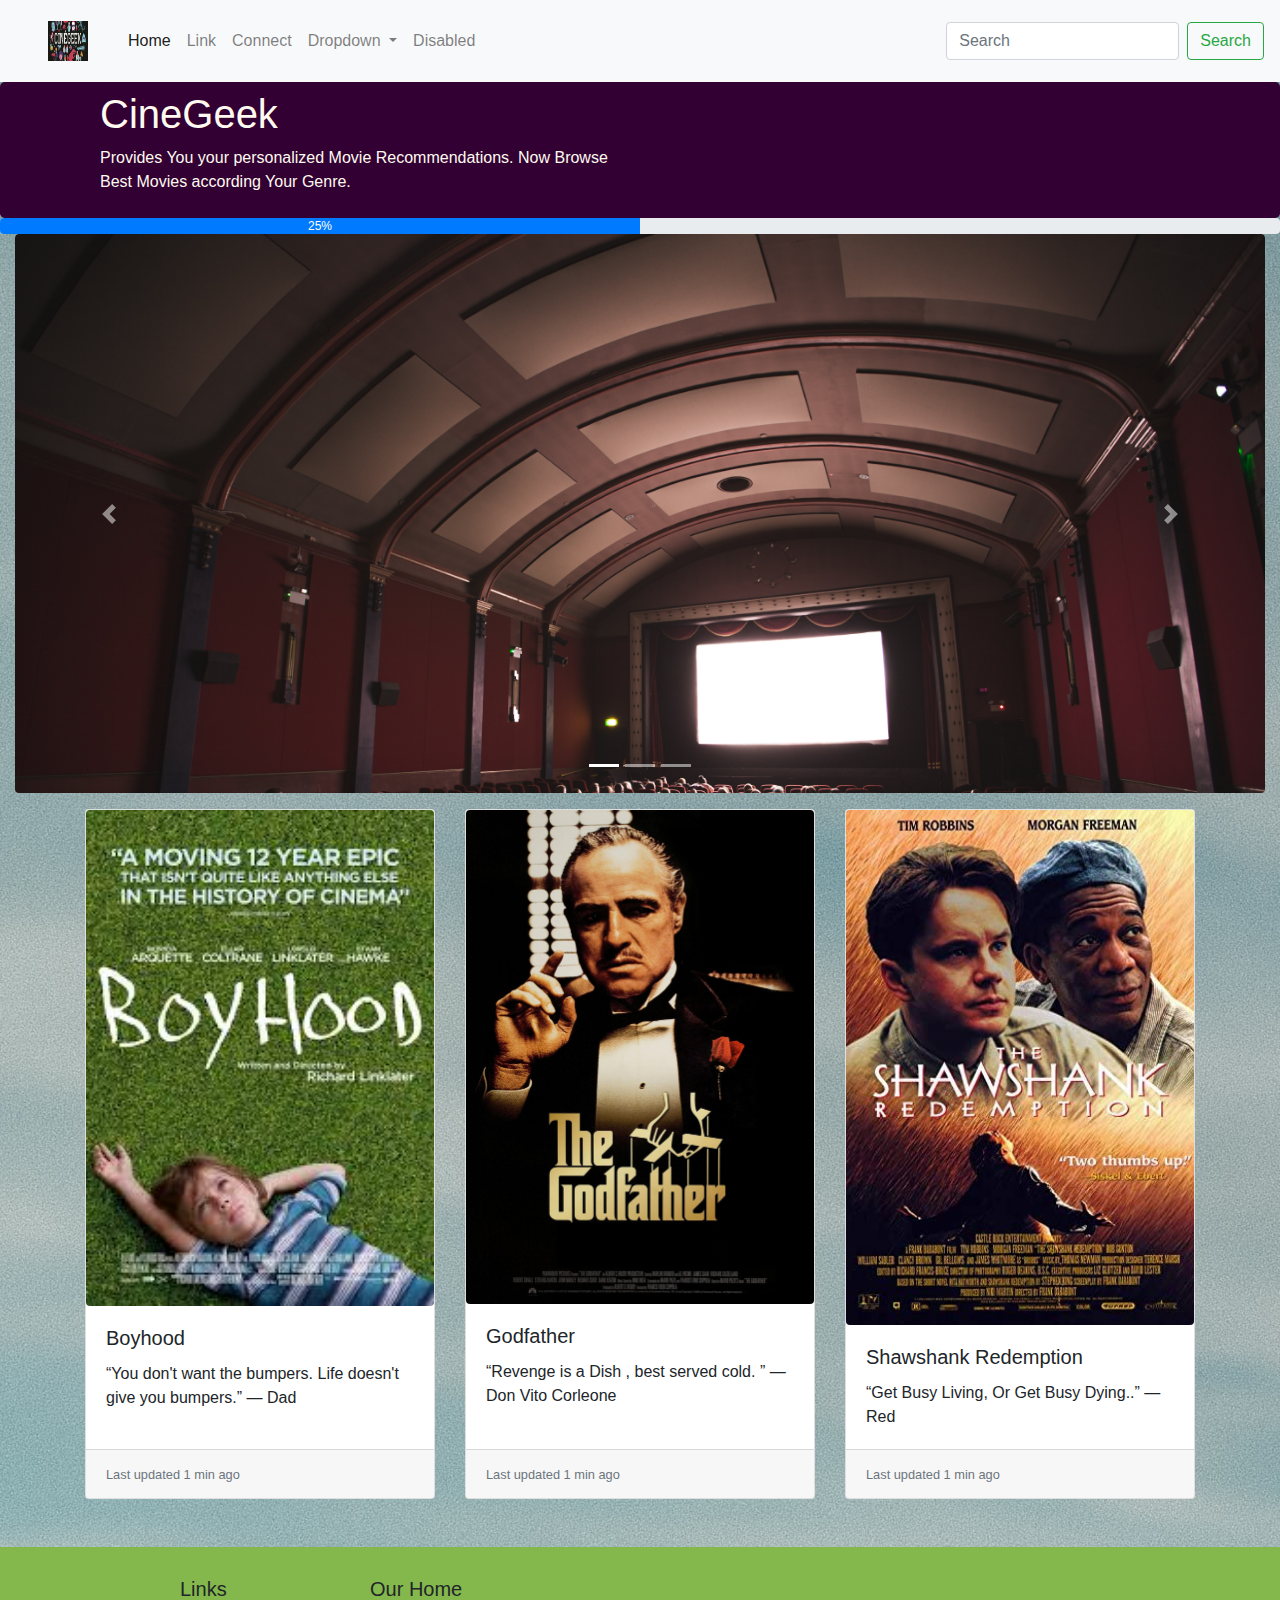
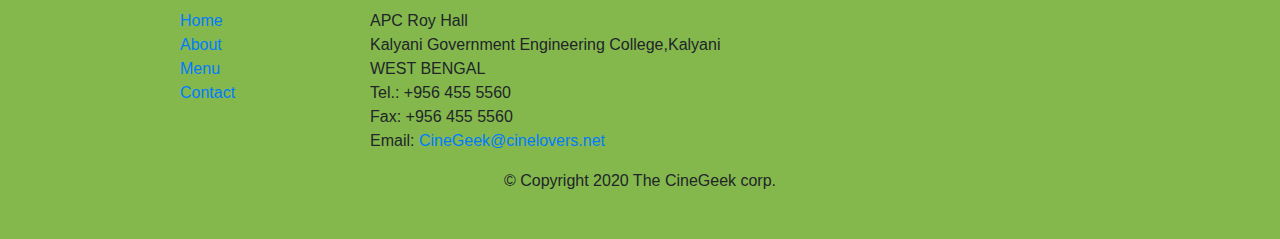
==== index.html @ 8f5e1477 "Add files via upload" ====
﻿<!doctype html>
<html lang="en">
  <head>
    
    <meta charset="utf-8">
    <meta name="viewport" content="width=device-width, initial-scale=1, shrink-to-fit=no">

    <link rel="stylesheet" href="https://stackpath.bootstrapcdn.com/bootstrap/4.4.1/css/bootstrap.min.css" integrity="sha384-Vkoo8x4CGsO3+Hhxv8T/Q5PaXtkKtu6ug5TOeNV6gBiFeWPGFN9MuhOf23Q9Ifjh" crossorigin="anonymous">
<link rel="stylesheet" href="styles.css">
    <title>Hello, world!</title>
        <link rel="stylesheet" href="node_modules/font-awesome/css/font-awesome.min.css">
    <link rel="stylesheet" href="node_modules/bootstrap-social/bootstrap-social.css">
  </head>
  <body background="back.jpg">

    <!-- navigation bar -->
    <nav class="navbar navbar-expand-lg navbar-light bg-light" >
      <a class="navbar-brand"  href="#"></a>
      <nav class="navbar navbar-light bg-light">
        <a class="navbar-brand" href="#">
          <img src="cinegeek.jpg" width="40px" height="40px" alt="">
        </a>
      </nav>
      <button class="navbar-toggler" type="button" data-toggle="collapse" data-target="#navbarSupportedContent" aria-controls="navbarSupportedContent" aria-expanded="false" aria-label="Toggle navigation">
        <span class="navbar-toggler-icon"></span>
      </button>
    
      <div class="collapse navbar-collapse" id="navbarSupportedContent">
        <ul class="navbar-nav mr-auto">
          <li class="nav-item active">
            <a class="nav-link active" href="#">Home <span class="sr-only">(current)</span></a>
          </li>
          <li class="nav-item">
            <a class="nav-link" href="#">Link</a>
          </li>
          <li class="nav-item">
            <a class="nav-link" href="contact.html">Connect</a>
          </li>
          <li class="nav-item dropdown">
            <a class="nav-link dropdown-toggle" href="#" id="navbarDropdown" role="button" data-toggle="dropdown" aria-haspopup="true" aria-expanded="false">
              Dropdown
            </a>
            <div class="dropdown-menu" aria-labelledby="navbarDropdown">
              <a class="dropdown-item" href="#">Action</a>
              <a class="dropdown-item" href="#">Another action</a>
              <div class="dropdown-divider"></div>
              <a class="dropdown-item" href="#">Something else here</a>
            </div>
          </li>
          <li class="nav-item">
            <a class="nav-link" href="#" tabindex="-1" aria-disabled="true">Disabled</a>
          </li>
        </ul>
        <form class="form-inline my-2 my-lg-0">
          <input class="form-control mr-sm-2" type="search" placeholder="Search" aria-label="Search">
          <button class="btn btn-outline-success my-2 my-sm-0" type="submit">Search</button>
        </form>
      </div>
    </nav>

    <header class="jumbotron" >
      <div class="container">
          <div class="row row-header">
              <div class="col-12 col-sm-6">
                  <h1>CineGeek</h1>
                  <p>Provides You your personalized Movie Recommendations. Now Browse Best Movies according Your Genre.</p>
              </div>
          </div>
      </div>
  </header>
<!-- Progress Bar -->
  <div class="progress">
    <div class="progress-bar" role="progressbar" style="width: 50%;" aria-valuenow="25" aria-valuemin="0" aria-valuemax="100">25%</div>
  </div>

<!-- Carousel -->

    <div class="container-fluid rounded" id="car">
    <div id="carouselExampleIndicators" class="carousel slide rounded" data-ride="carousel">
      <ol class="carousel-indicators">
        <li data-target="#carouselExampleIndicators" data-slide-to="0" class="active"></li>
        <li data-target="#carouselExampleIndicators" data-slide-to="1"></li>
        <li data-target="#carouselExampleIndicators" data-slide-to="2"></li>
      </ol>
      <div class="carousel-inner my rounded " style="height: 559px;">
        <div class="carousel-item rounded">
          <img src="car1.jpg" class="d-block w-100 rounded" alt="..." class="carousalimg">
        </div>
        <div class="carousel-item active rounded">
          <img src="car2.jpg" class="d-block w-100 rounded" alt="..." class="carousalimg">
        </div>
        <div class="carousel-item  rounded">
          <img src="car3.jpg" class="d-block w-100 rounded" alt="..." class="carousalimg">
        </div>
        <div class="carousel-item  rounded">
            <img src="car4.jpg" class="d-block w-100 rounded" alt="..." class="carousalimg">
        </div>
      </div>
      <a class="carousel-control-prev" href="#carouselExampleIndicators" role="button" data-slide="prev">
        <span class="carousel-control-prev-icon" aria-hidden="true"></span>
        <span class="sr-only">Previous</span>
      </a>
      <a class="carousel-control-next" href="#carouselExampleIndicators" role="button" data-slide="next">
        <span class="carousel-control-next-icon" aria-hidden="true"></span>
        <span class="sr-only">Next</span>
      </a>
    </div>
  </div>
 
  <!-- Card -->
  
  <div class="container mt-3">
  <div class="card-deck">
    <div class="card">
      <img src="BHimg.jpg" class="card-img-top rounded" alt="...">
      <div class="card-body">
        <h5 class="card-title">Boyhood</h5>
        <p class="card-text"> “You don't want the bumpers. Life doesn't give you bumpers.” — Dad

        </p>
      </div>
      <div class="card-footer">
        <small class="text-muted">Last updated 1 min ago</small>
      </div>
    </div>
    <div class="card">
      <img src="GFimg.jpg" class="card-img-top rounded" alt="...">
      <div class="card-body">
        <h5 class="card-title">Godfather</h5>
        <p class="card-text">“Revenge is a Dish , best served cold. ” — Don Vito Corleone</p>
      </div>
      <div class="card-footer">
        <small class="text-muted">Last updated 1 min ago</small>
      </div>
    </div>
    <div class="card">
      <img src="SRimg.jpg" class="card-img-top rounded" alt="...">
      <div class="card-body">
        <h5 class="card-title">Shawshank Redemption</h5>
        <p class="card-text">“Get Busy Living, Or Get Busy Dying..” ― Red 

        </p>
      </div>
      <div class="card-footer">
        <small class="text-muted">Last updated 1 min ago</small>
      </div>
    </div>
  </div>
</div>

<!-- footer -->

<footer class="footer mt-5">
  <div class="container">
      <div class="row">             
          <div class="col-4 col-sm-2 offset-1">
              <h5>Links</h5>
              <ul class="list-unstyled">
                  <li><a href="#"><span class="fa fa-home fa-lg"></span>Home</a></li>
                  <li><a href="#"><span class="fa fa-info fa-lg"></span>About</a></li>
                  <li><a href="#"><span class="fa fa-list fa-lg"></span>Menu</a></li>
                  <li><a href="#"><span class="fa fa-address-card fa-lg"></span>Contact</a></li>
              </ul>
          </div>
          <div class="col-7 col-sm-5">
              <h5>Our Home</h5>
              <address>
            APC Roy Hall<br>
            Kalyani Government Engineering College,Kalyani<br>
            WEST BENGAL<br>
            Tel.: +956 455 5560<br>
            Fax: +956 455 5560<br>
            Email: <a href="arkadutta.cg@gmail.com">CineGeek@cinelovers.net</a>
         </address>
          </div>
          <div class="col-12 col-sm-4 align-self-center">
            <div class="text-center">
              <a class="btn btn-social-icon btn-google" href="http://google.com/+"><i class="fa fa-google-plus"></i></a>
              <a class="btn btn-social-icon btn-facebook" href="http://www.facebook.com/profile.php?id="><i class="fa fa-facebook"></i></a>
              <a class="btn btn-social-icon btn-linkedin" href="http://www.linkedin.com/in/"><i class="fa fa-linkedin"></i></a>
              <a class="btn btn-social-icon btn-twitter" href="http://twitter.com/"><i class="fa fa-twitter"></i></a>
              <a class="btn btn-social-icon btn-google" href="http://youtube.com/"><i class="fa fa-youtube"></i></a>
              <a class="btn btn-social-icon" href="mailto:"><i class="fa fa-envelope-o"></i></a>
          </div>

          </div>
     </div>
     <div class="row justify-content-center">             
          <div class="col-auto">
              <p>© Copyright 2020 The CineGeek corp.</p>
          </div>
     </div>
  </div>
</footer>

   
</html>
---- styles.css ----
.row-header{
    margin:0px auto;
    padding:0px auto;
}
.row-content{
    margin: 0px auto;
    padding: 0px auto;
    border-bottom: 1px ridge;
    min-height: 400px;
}
footer {
    background-color: hsl(89, 43%, 51%);
    margin: 0px auto;
    padding: 30px 10px 30px 10px;
}
.jumbotron {
    padding: 75px 35px 80px 35px;
    margin: 0px auto;
    color: floralwhite;
    background-color: rgb(50, 0, 50);
    padding: 8px;
}
.address{
    font-size: 70%;
    margin: 0px;
    color: rgb(12, 14, 87);
}
body{
    background-image: Desktop/back.jpg;
}
#im{
    height: 42%;
    width: 20%;
    margin-left: 264px;
    opacity: 0.5;
}
#im:hover{
    display: inline;
    width: 25%;
    height: auto;
    opacity: 1;
}


.carousalimg{
    border-radius: 10px;
    border-color: rgb(158, 248, 20);
    box-sizing: border-box;
    box-shadow: 5px 10px;
}
.h2{
    font-family: 'Segoe UI', Tahoma, Geneva, Verdana, sans-serif;
}
#car{
    height: 80%;
}
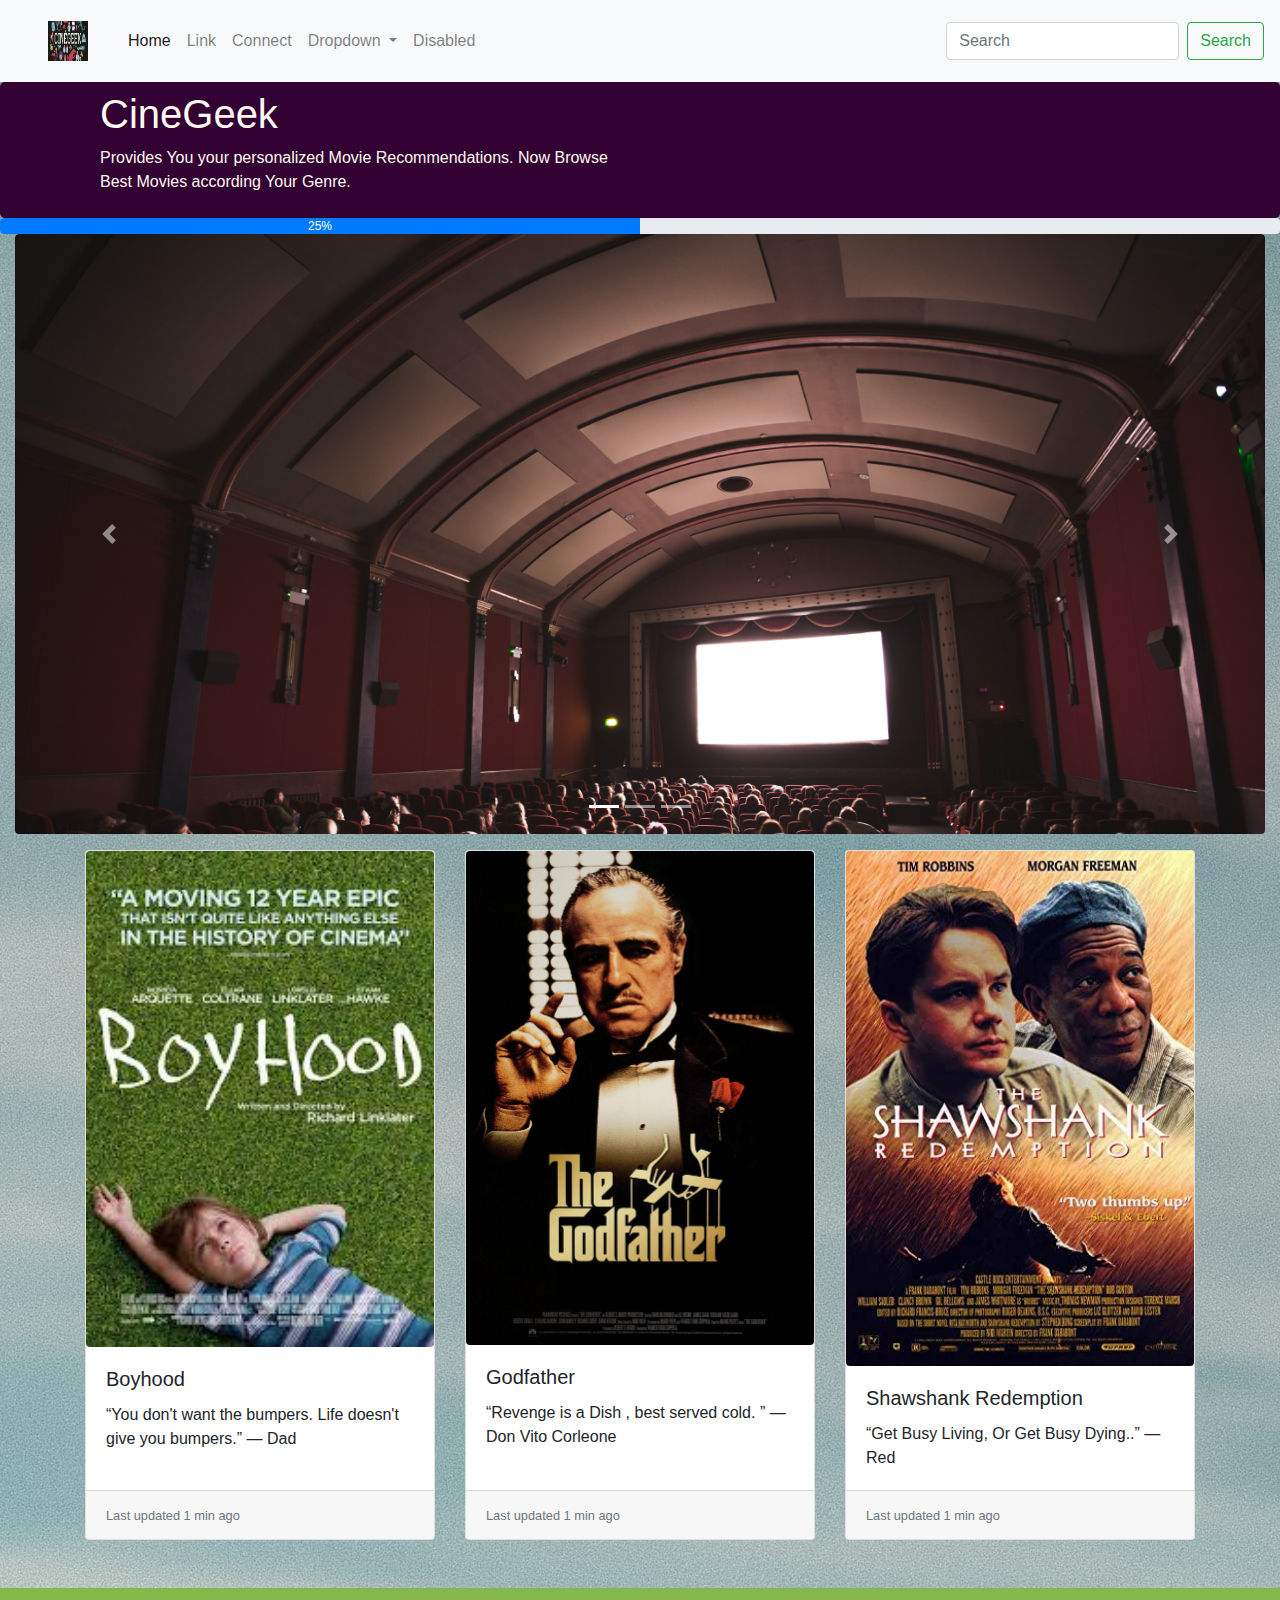
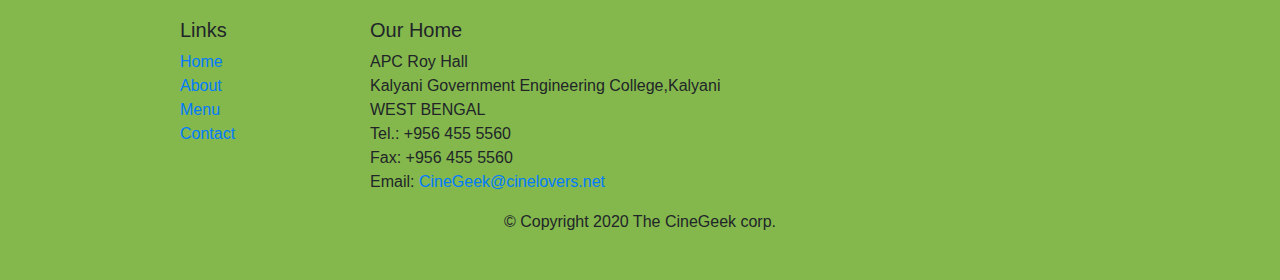
==== commit 9d62adb8: "Update index.html" ====
--- a/index.html
+++ b/index.html
@@ -82,15 +82,15 @@
         <li data-target="#carouselExampleIndicators" data-slide-to="1"></li>
         <li data-target="#carouselExampleIndicators" data-slide-to="2"></li>
       </ol>
-      <div class="carousel-inner my rounded " style="height: 559px;">
+      <div class="carousel-inner my rounded " style="height: 600px;">
         <div class="carousel-item rounded">
-          <img src="car1.jpg" class="d-block w-100 rounded" alt="..." class="carousalimg">
+            <img src="car1.jpg" class="d-block w-100 rounded" alt="..." class="carousalimg">
         </div>
         <div class="carousel-item active rounded">
-          <img src="car2.jpg" class="d-block w-100 rounded" alt="..." class="carousalimg">
+            <img src="car2.jpg" class="d-block w-100 rounded" alt="..." class="carousalimg">
         </div>
         <div class="carousel-item  rounded">
-          <img src="car3.jpg" class="d-block w-100 rounded" alt="..." class="carousalimg">
+            <img src="car3.jpg" class="d-block w-100 rounded" alt="..." class="carousalimg">
         </div>
         <div class="carousel-item  rounded">
             <img src="car4.jpg" class="d-block w-100 rounded" alt="..." class="carousalimg">
@@ -194,4 +194,4 @@
 </footer>
 
    
-</html>+</html>
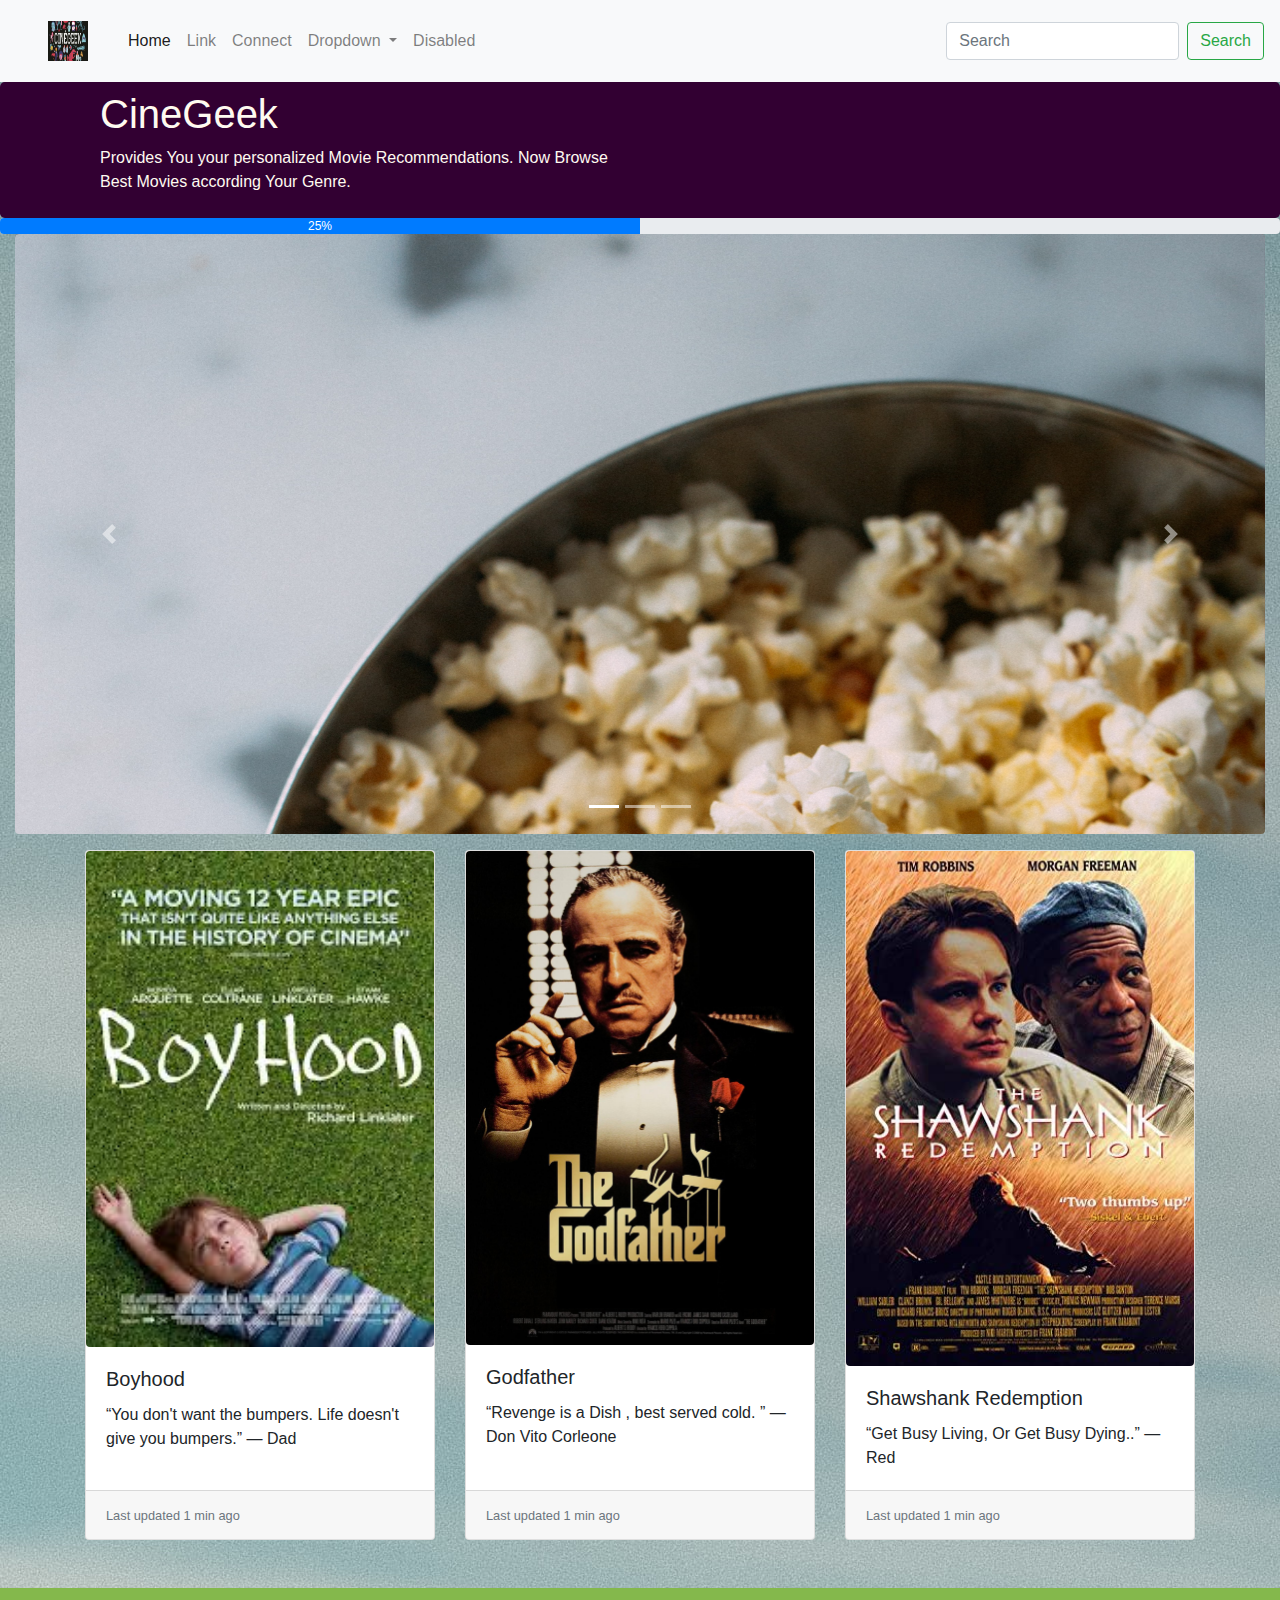
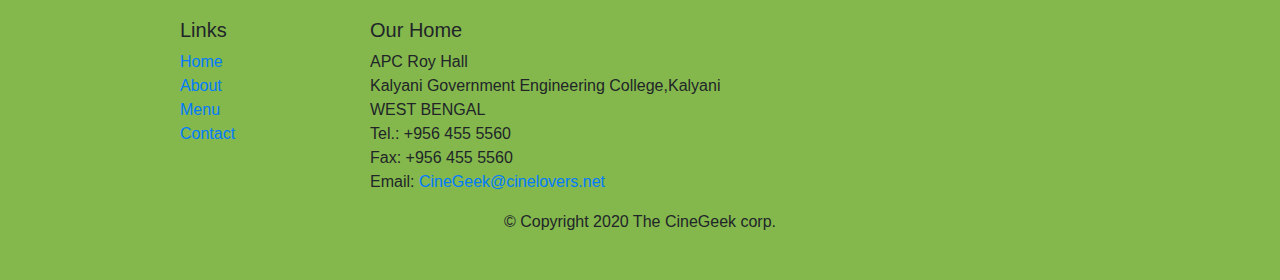
==== commit b5b3c1c0: "Update index.html" ====
--- a/index.html
+++ b/index.html
@@ -83,16 +83,16 @@
         <li data-target="#carouselExampleIndicators" data-slide-to="2"></li>
       </ol>
       <div class="carousel-inner my rounded " style="height: 600px;">
-        <div class="carousel-item rounded">
+        <div class="carousel-item active rounded">
             <img src="car1.jpg" class="d-block w-100 rounded" alt="..." class="carousalimg">
         </div>
         <div class="carousel-item active rounded">
             <img src="car2.jpg" class="d-block w-100 rounded" alt="..." class="carousalimg">
         </div>
-        <div class="carousel-item  rounded">
+        <div class="carousel-item active rounded">
             <img src="car3.jpg" class="d-block w-100 rounded" alt="..." class="carousalimg">
         </div>
-        <div class="carousel-item  rounded">
+        <div class="carousel-item active rounded">
             <img src="car4.jpg" class="d-block w-100 rounded" alt="..." class="carousalimg">
         </div>
       </div>
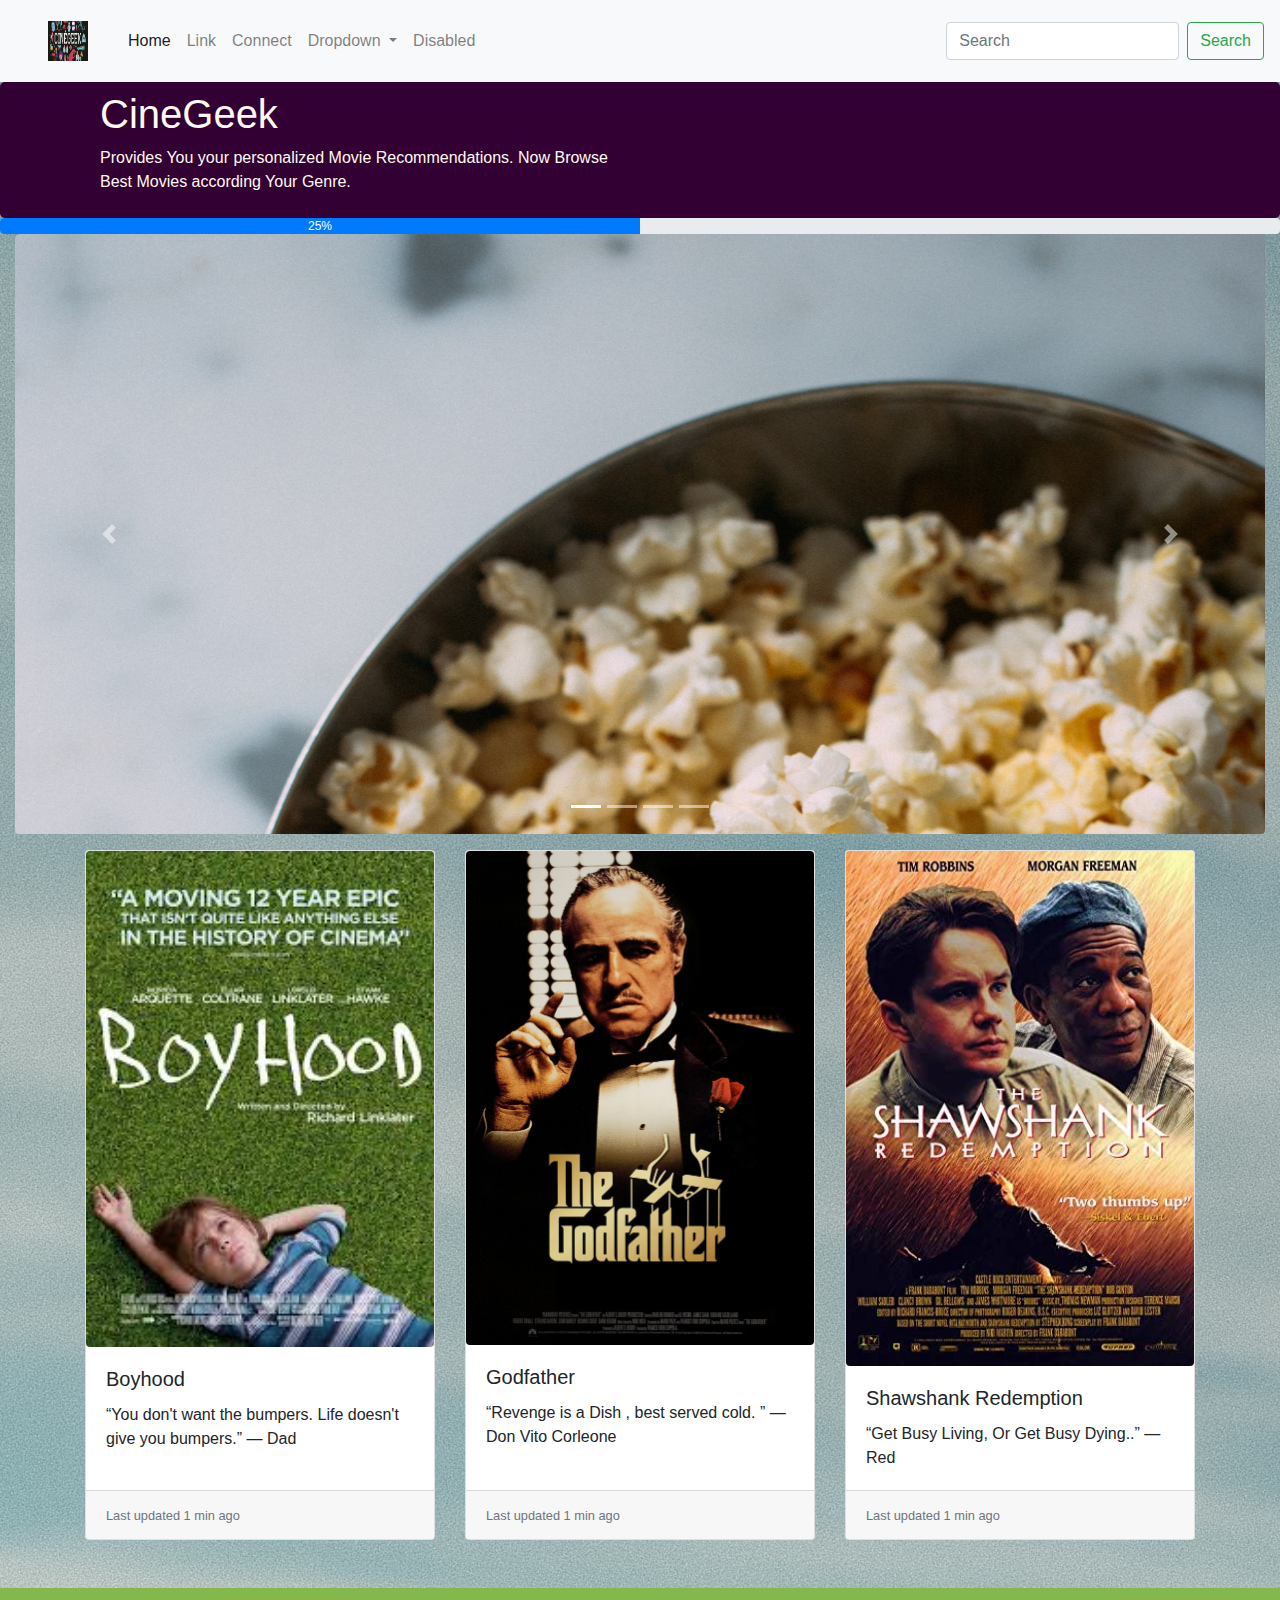
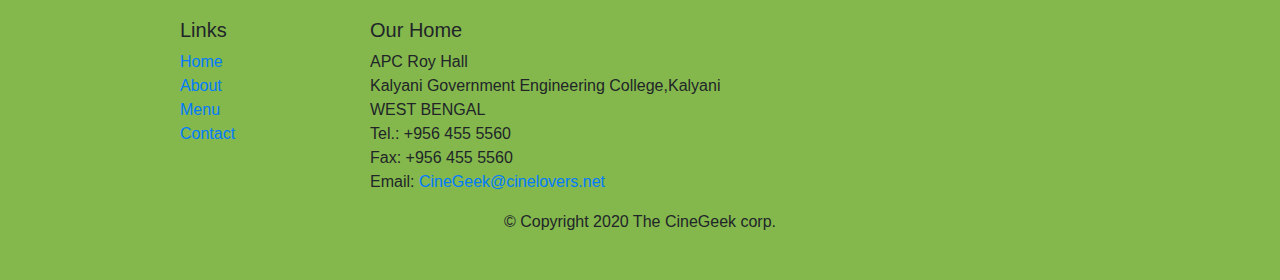
==== commit 53152c8a: "Update index.html" ====
--- a/index.html
+++ b/index.html
@@ -81,6 +81,7 @@
         <li data-target="#carouselExampleIndicators" data-slide-to="0" class="active"></li>
         <li data-target="#carouselExampleIndicators" data-slide-to="1"></li>
         <li data-target="#carouselExampleIndicators" data-slide-to="2"></li>
+        <li data-target="#carouselExampleIndicators" data-slide-to="3"></li>
       </ol>
       <div class="carousel-inner my rounded " style="height: 600px;">
         <div class="carousel-item active rounded">
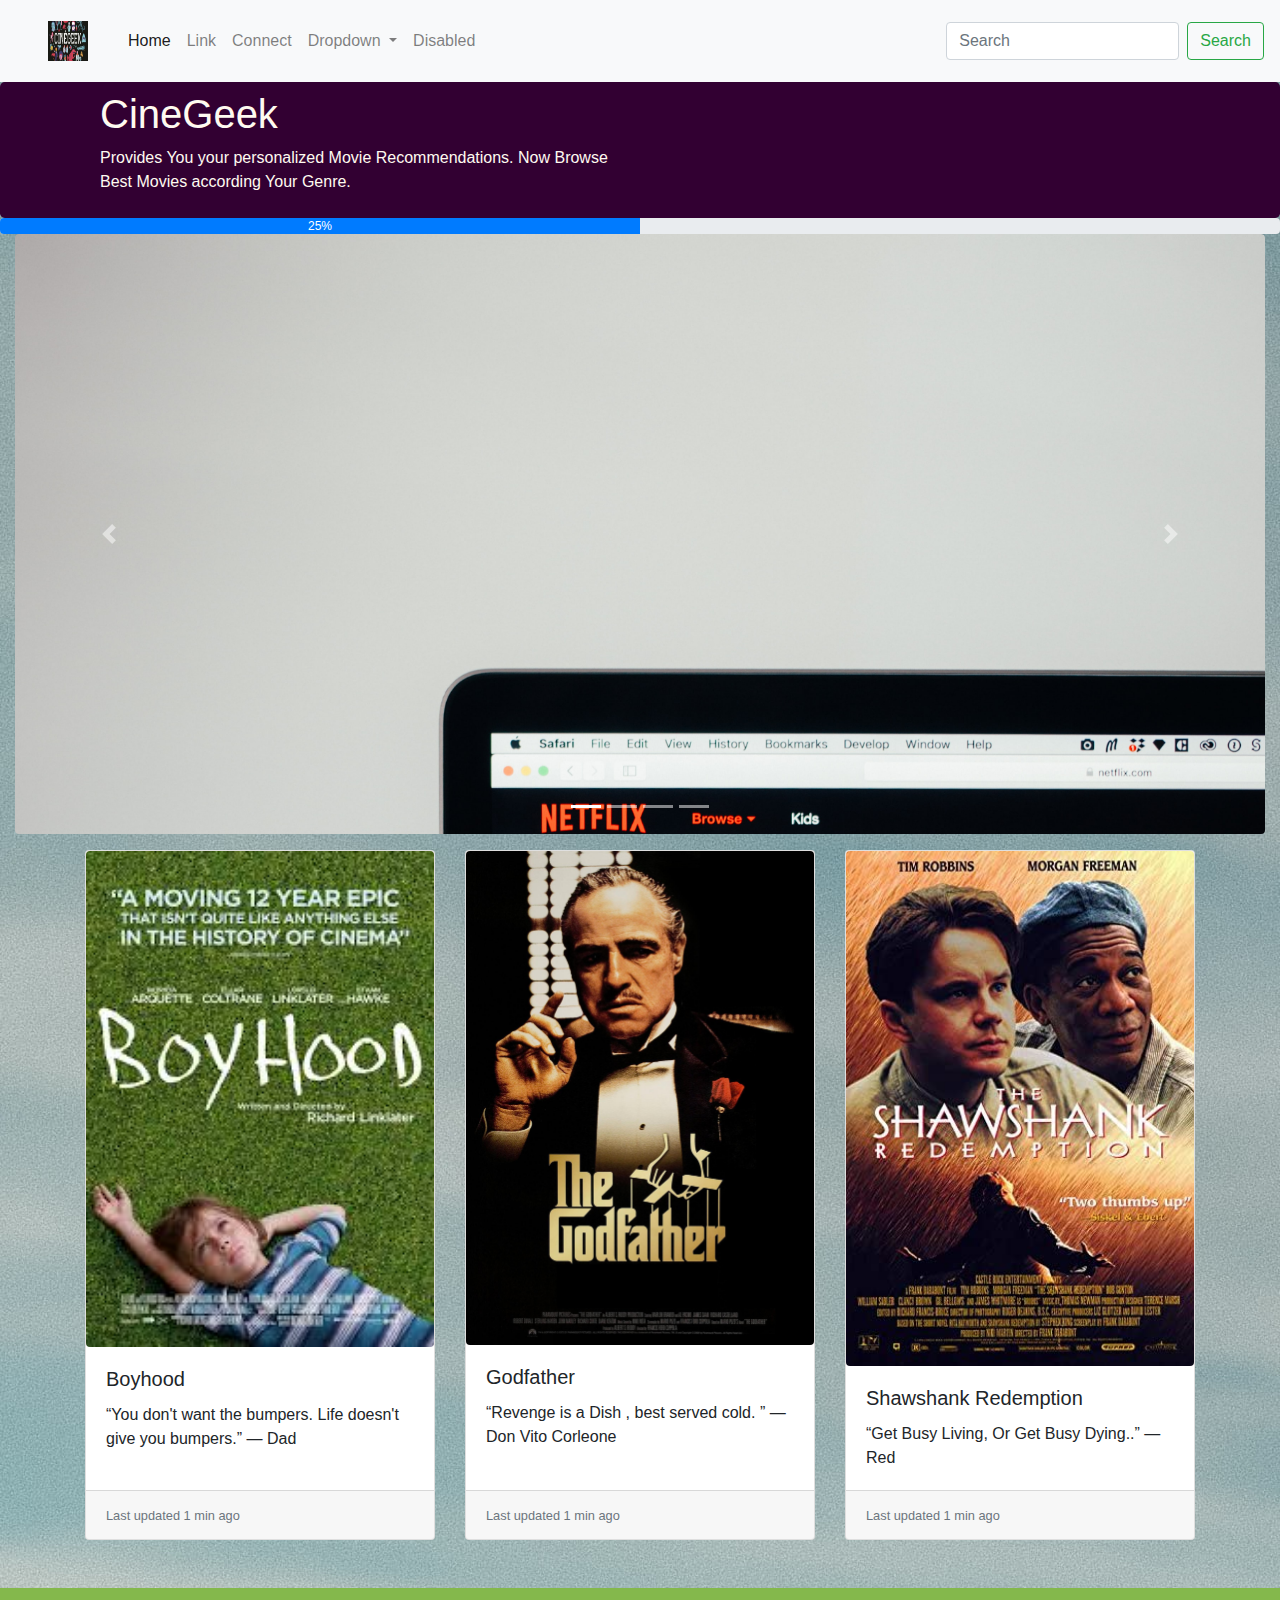
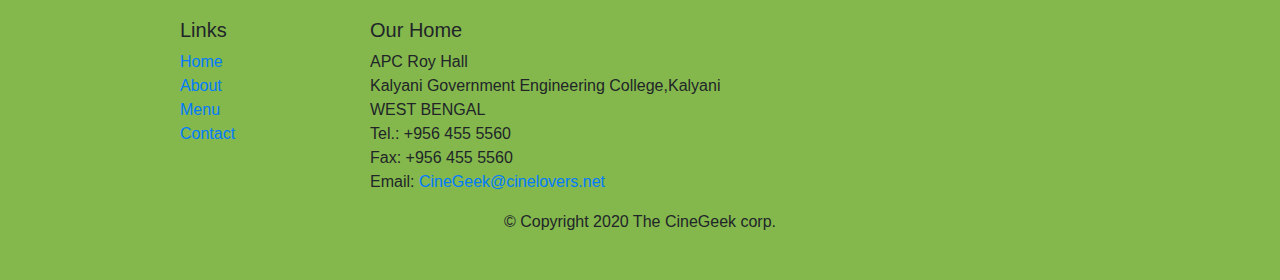
==== commit 7b4bdbd7: "Update index.html" ====
--- a/index.html
+++ b/index.html
@@ -87,13 +87,13 @@
         <div class="carousel-item active rounded">
             <img src="car1.jpg" class="d-block w-100 rounded" alt="..." class="carousalimg">
         </div>
-        <div class="carousel-item active rounded">
+        <div class="carousel-item  rounded">
             <img src="car2.jpg" class="d-block w-100 rounded" alt="..." class="carousalimg">
         </div>
-        <div class="carousel-item active rounded">
+        <div class="carousel-item  rounded">
             <img src="car3.jpg" class="d-block w-100 rounded" alt="..." class="carousalimg">
         </div>
-        <div class="carousel-item active rounded">
+        <div class="carousel-item  rounded">
             <img src="car4.jpg" class="d-block w-100 rounded" alt="..." class="carousalimg">
         </div>
       </div>
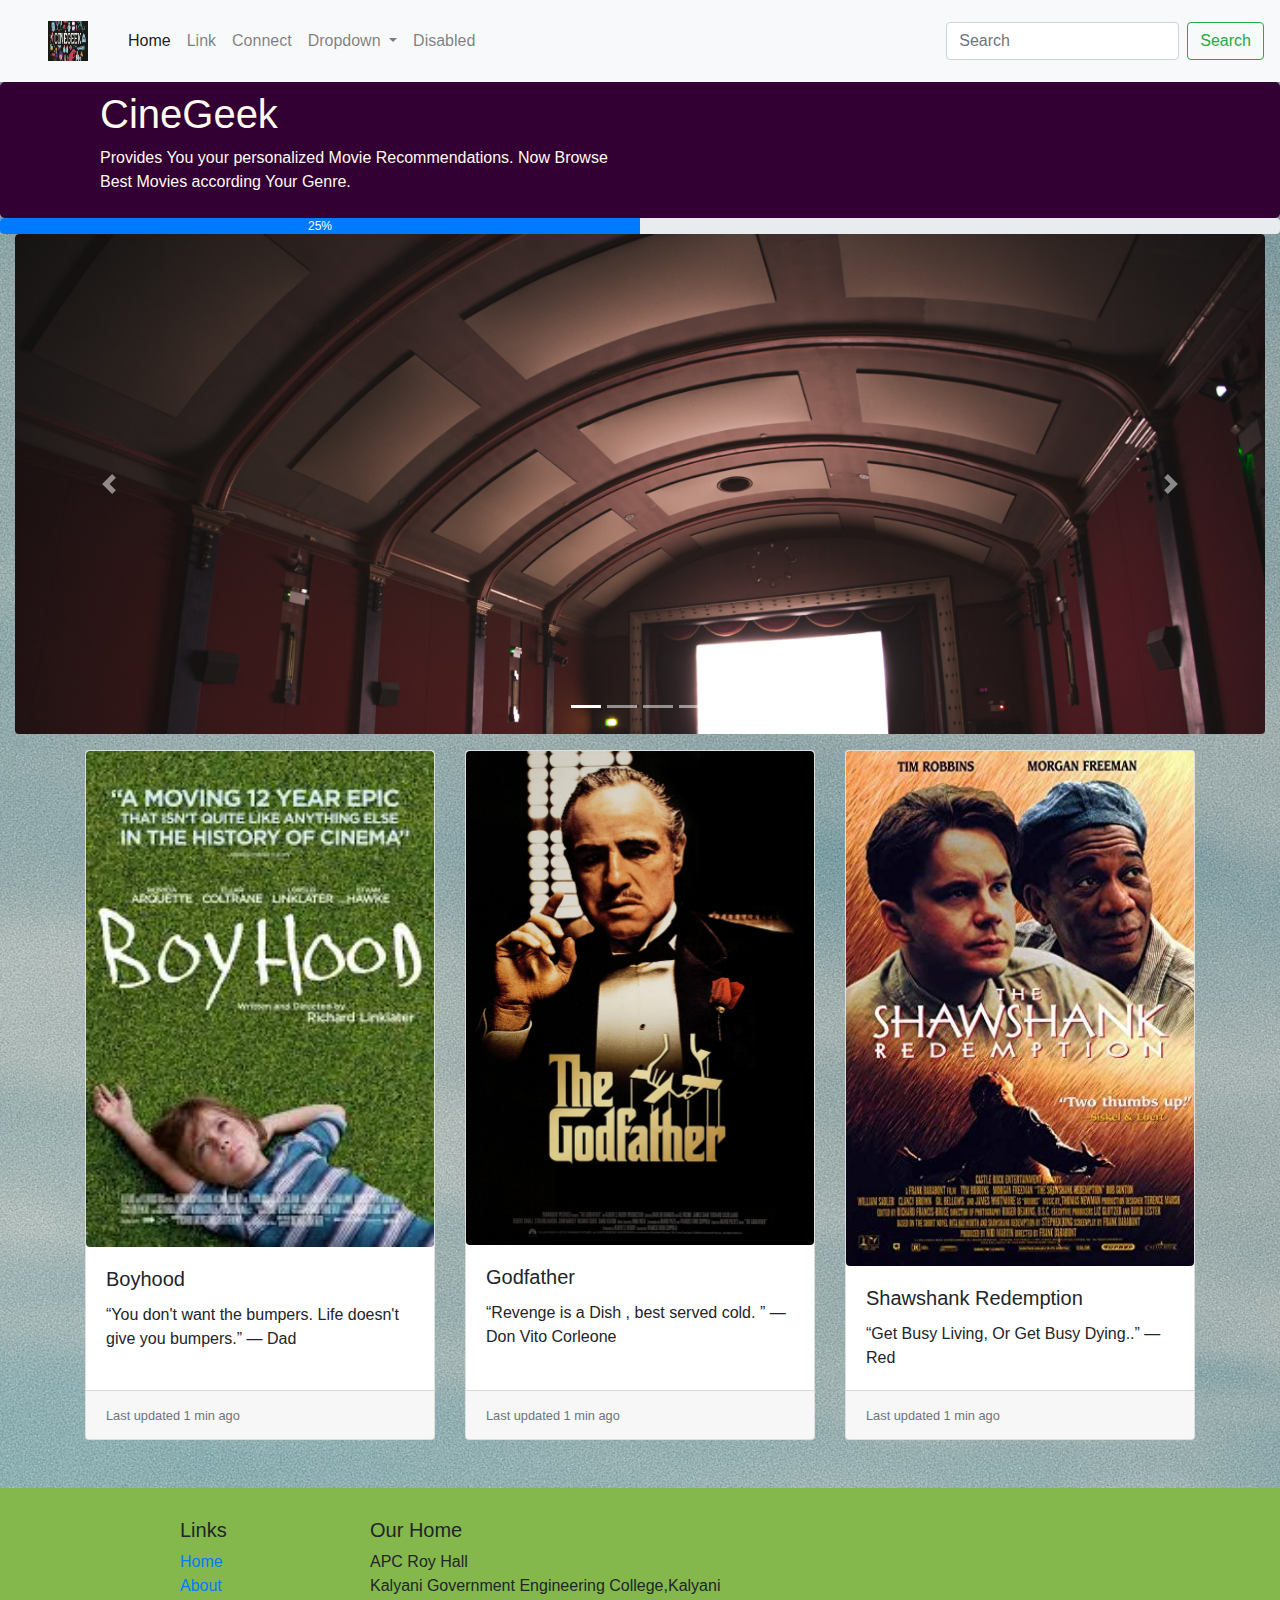
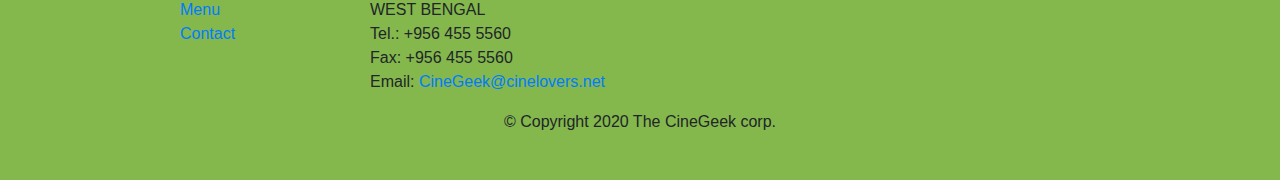
==== commit 7369448f: "Update index.html" ====
--- a/index.html
+++ b/index.html
@@ -83,11 +83,11 @@
         <li data-target="#carouselExampleIndicators" data-slide-to="2"></li>
         <li data-target="#carouselExampleIndicators" data-slide-to="3"></li>
       </ol>
-      <div class="carousel-inner my rounded " style="height: 600px;">
-        <div class="carousel-item active rounded">
+      <div class="carousel-inner my rounded " style="height: 500px;">
+        <div class="carousel-item  rounded">
             <img src="car1.jpg" class="d-block w-100 rounded" alt="..." class="carousalimg">
         </div>
-        <div class="carousel-item  rounded">
+        <div class="carousel-item active rounded">
             <img src="car2.jpg" class="d-block w-100 rounded" alt="..." class="carousalimg">
         </div>
         <div class="carousel-item  rounded">
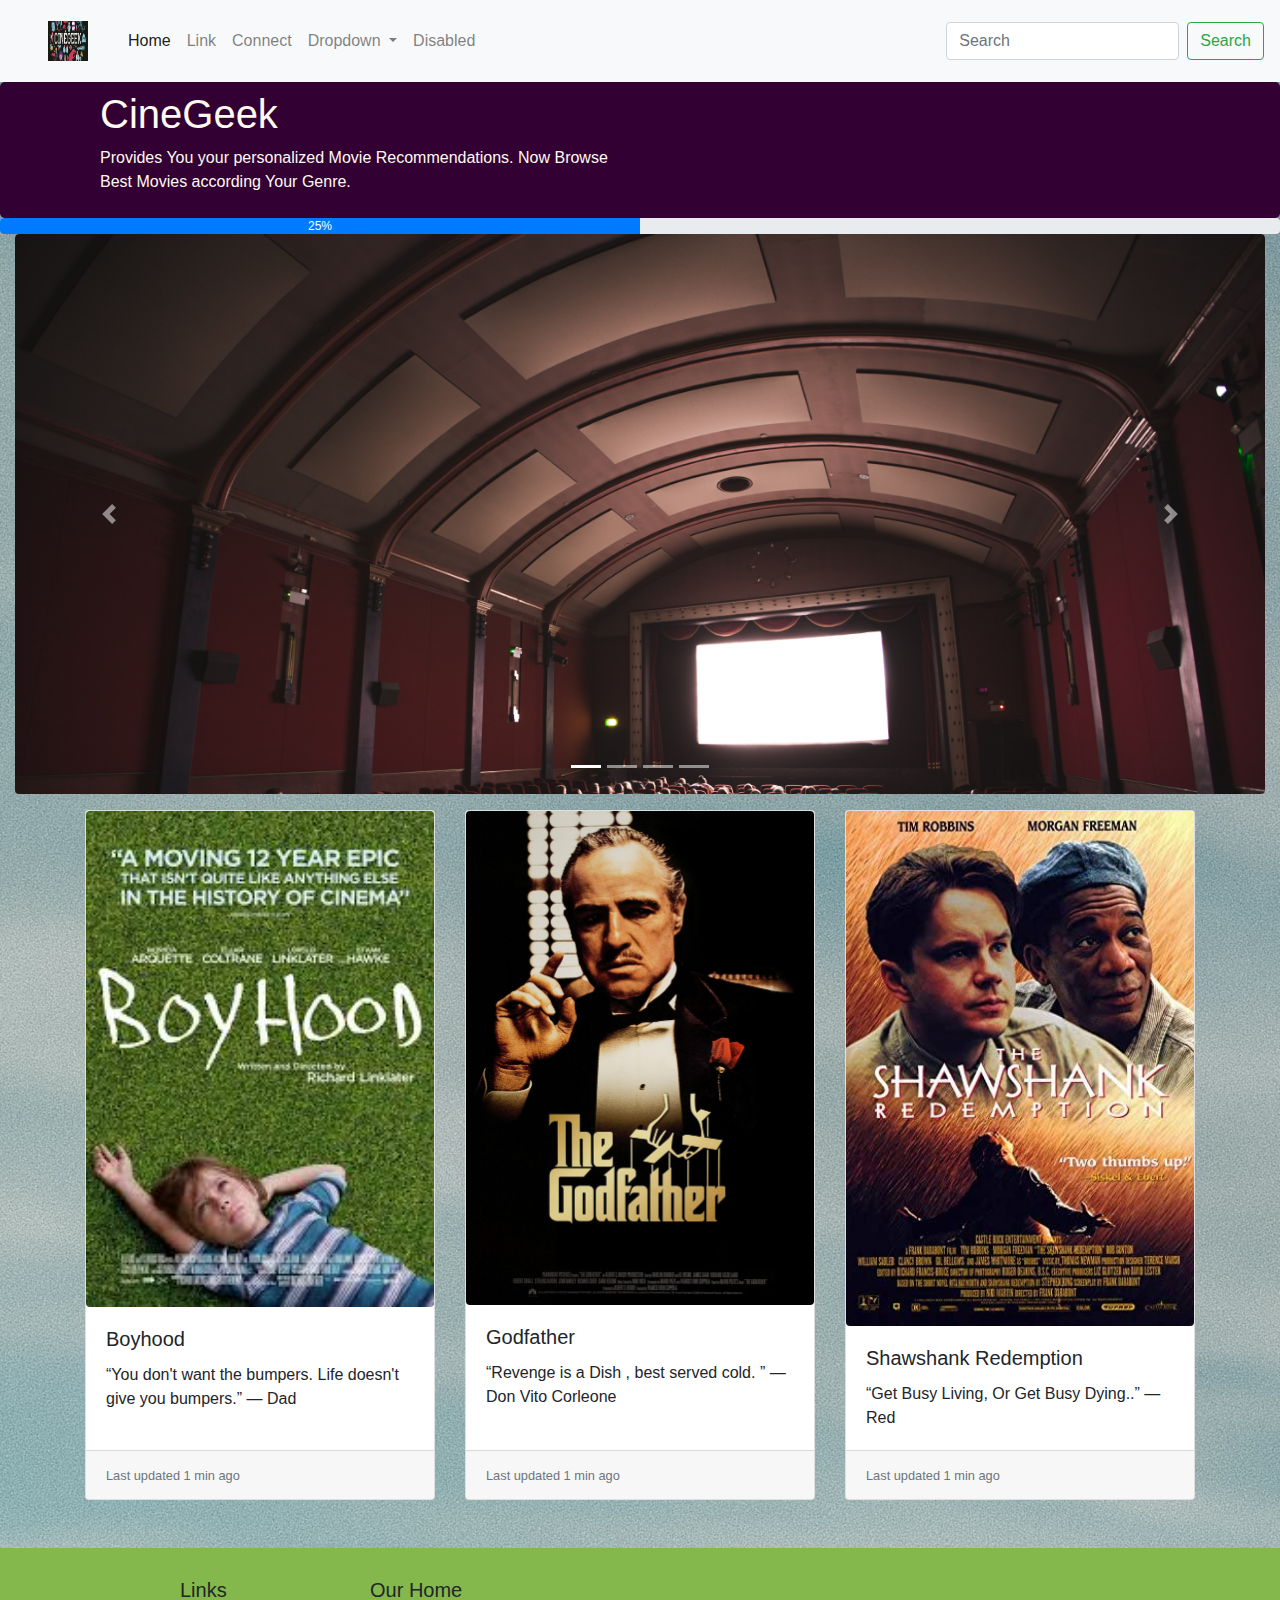
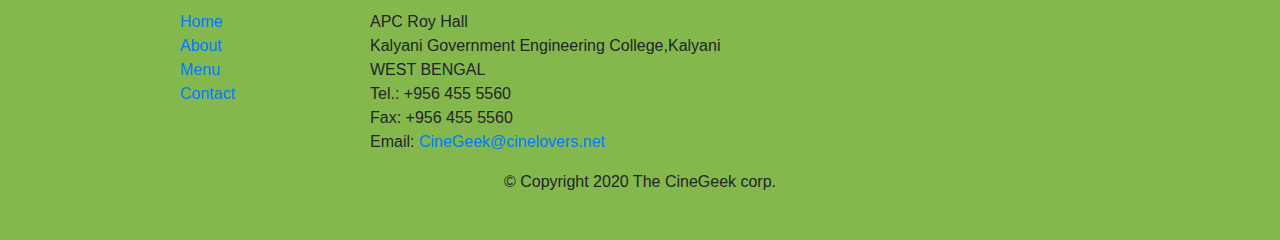
==== commit 66329037: "Update index.html" ====
--- a/index.html
+++ b/index.html
@@ -83,7 +83,7 @@
         <li data-target="#carouselExampleIndicators" data-slide-to="2"></li>
         <li data-target="#carouselExampleIndicators" data-slide-to="3"></li>
       </ol>
-      <div class="carousel-inner my rounded " style="height: 500px;">
+      <div class="carousel-inner my rounded " style="height: 560px;">
         <div class="carousel-item  rounded">
             <img src="car1.jpg" class="d-block w-100 rounded" alt="..." class="carousalimg">
         </div>
